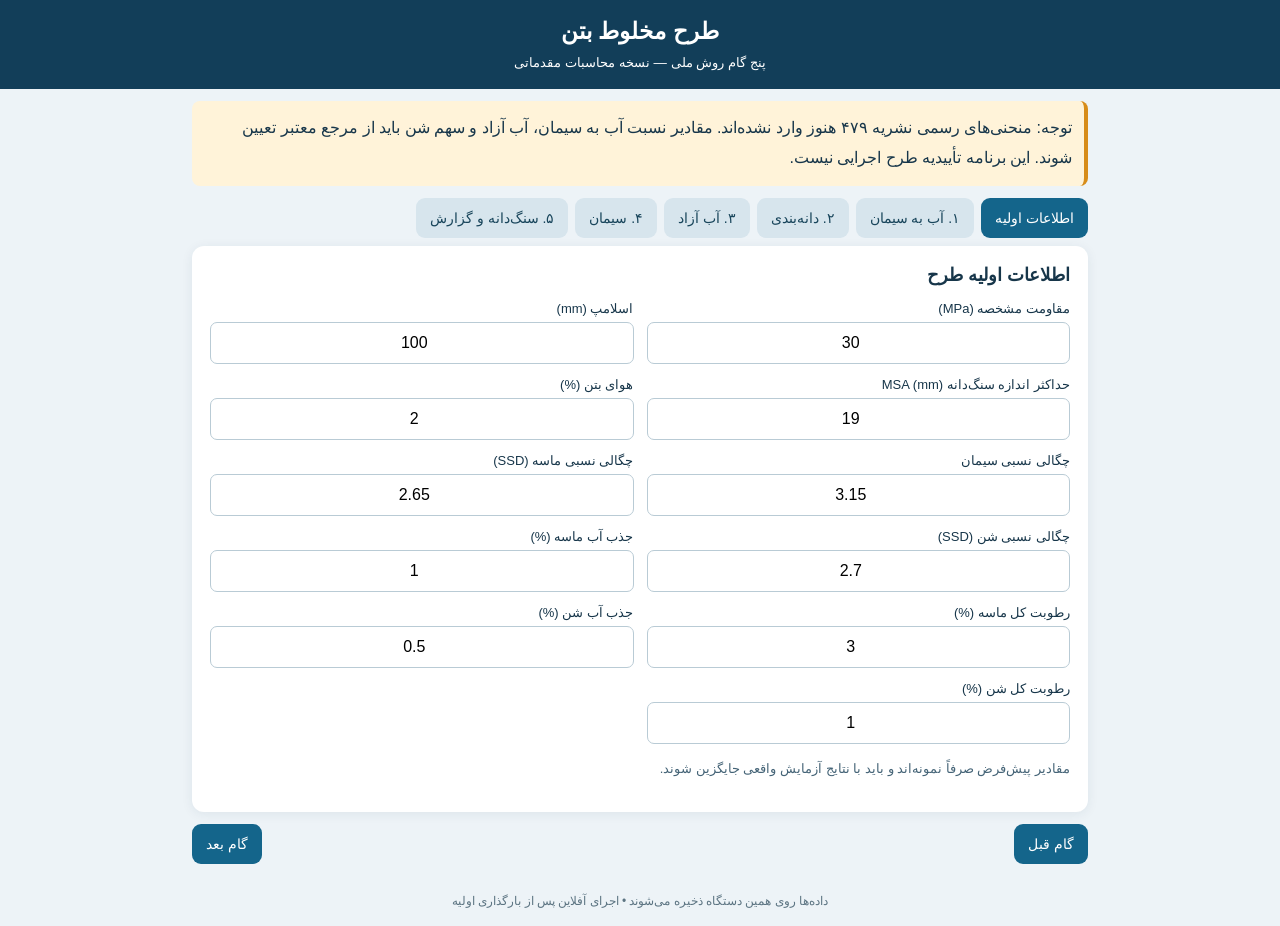
==== index.html @ 6e738f26 "Add files via upload" ====
<!doctype html><html lang="fa" dir="rtl"><head><meta charset="utf-8"><meta name="viewport" content="width=device-width,initial-scale=1"><meta name="theme-color" content="#123e59"><link rel="manifest" href="manifest.webmanifest"><link rel="stylesheet" href="style.css"><title>طرح مخلوط بتن | پنج گام</title></head><body><header><h1>طرح مخلوط بتن</h1><small>پنج گام روش ملی — نسخه محاسبات مقدماتی</small></header><main><div class="notice">توجه: منحنی‌های رسمی نشریه ۴۷۹ هنوز وارد نشده‌اند. مقادیر نسبت آب به سیمان، آب آزاد و سهم شن باید از مرجع معتبر تعیین شوند. این برنامه تأییدیه طرح اجرایی نیست.</div><nav id="tabs"></nav><section id="screen"></section><div class="actions"><button id="prev">گام قبل</button><button id="next">گام بعد</button></div></main><footer>داده‌ها روی همین دستگاه ذخیره می‌شوند • اجرای آفلاین پس از بارگذاری اولیه</footer><script src="app.js"></script></body></html>
---- style.css ----
:root{font-family:Tahoma,Arial,sans-serif;color:#17364a;background:#edf3f7}*{box-sizing:border-box}body{margin:0}header{background:#123e59;color:#fff;padding:18px;text-align:center}h1{margin:0 0 8px;font-size:23px}main{max-width:920px;margin:auto;padding:12px}.notice{background:#fff3d9;border-right:4px solid #d78c19;padding:12px;line-height:1.9;border-radius:8px;margin-bottom:12px}nav{display:flex;overflow-x:auto;gap:7px;padding-bottom:8px}button{border:0;border-radius:9px;padding:12px 14px;background:#14658b;color:white;cursor:pointer;font-family:inherit;font-size:14px}nav button{white-space:nowrap;background:#d7e5ed;color:#18455b}nav button.active{background:#14658b;color:white}.panel{background:white;border-radius:12px;padding:18px;box-shadow:0 2px 12px #17364a13}h2{font-size:18px;margin-top:0}.grid{display:grid;grid-template-columns:repeat(2,minmax(0,1fr));gap:13px}.field{display:flex;flex-direction:column;gap:6px;font-size:13px}.field input,.field select{width:100%;padding:11px;border:1px solid #b9cbd5;border-radius:7px;font-size:16px;direction:ltr;text-align:center;background:white}.hint{font-size:13px;line-height:1.9;color:#456477}.actions{display:flex;justify-content:space-between;margin-top:12px}table{width:100%;border-collapse:collapse;font-size:13px}td,th{padding:10px;border-bottom:1px solid #e0e9ee;text-align:right}td:last-child{text-align:left;direction:ltr}svg{width:100%;height:auto;background:#f9fcfe;border:1px solid #e1e9ee;border-radius:8px;margin-top:12px}.bad{color:#a12222;font-weight:bold}.good{color:#16663b;font-weight:bold}footer{text-align:center;font-size:12px;padding:18px;color:#5c7482}@media(max-width:560px){.grid{grid-template-columns:1fr}.panel{padding:12px}header{padding:14px}}
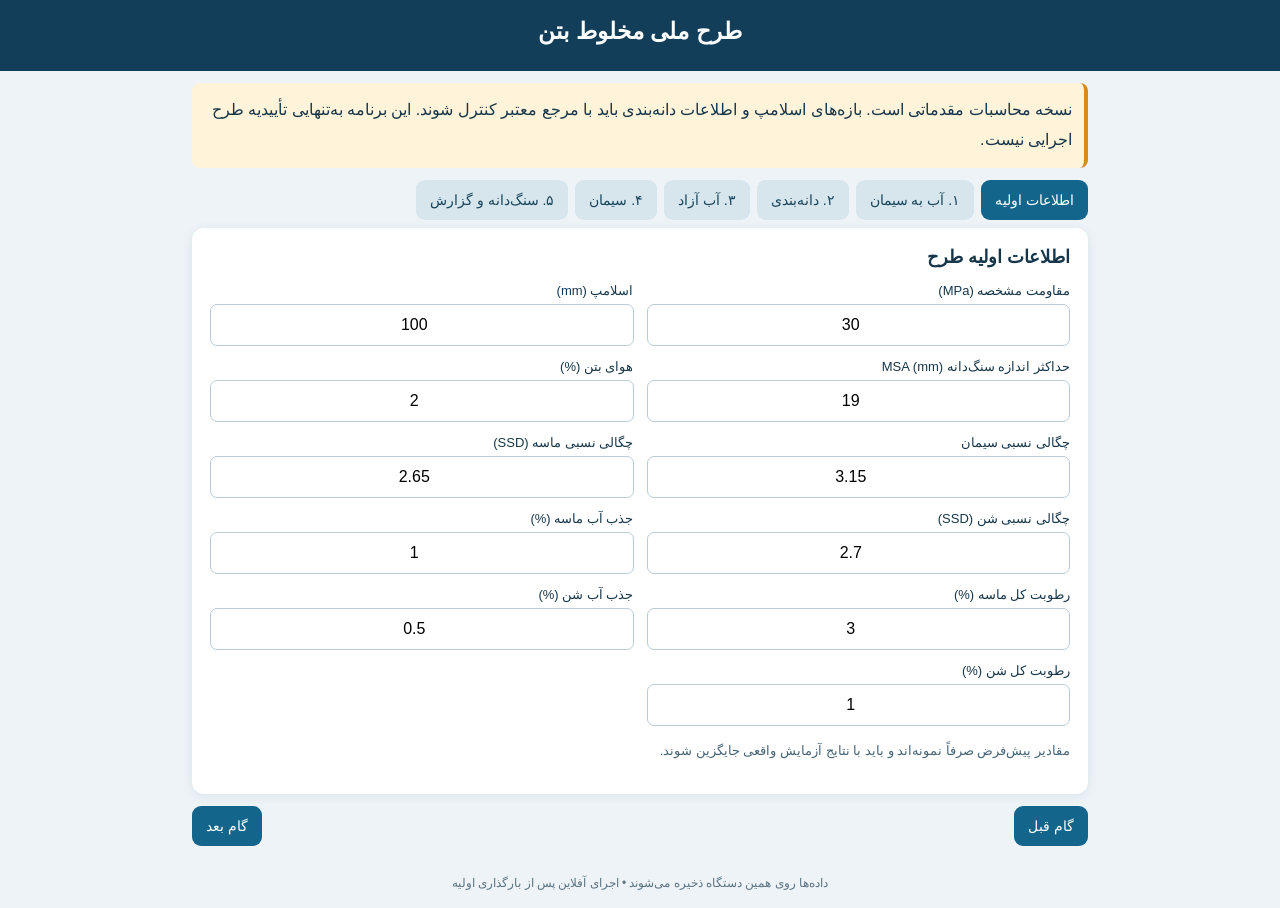
==== commit 28ee2007: "Update index.html" ====
--- a/index.html
+++ b/index.html
@@ -1 +1,31 @@
-<!doctype html><html lang="fa" dir="rtl"><head><meta charset="utf-8"><meta name="viewport" content="width=device-width,initial-scale=1"><meta name="theme-color" content="#123e59"><link rel="manifest" href="manifest.webmanifest"><link rel="stylesheet" href="style.css"><title>طرح مخلوط بتن | پنج گام</title></head><body><header><h1>طرح مخلوط بتن</h1><small>پنج گام روش ملی — نسخه محاسبات مقدماتی</small></header><main><div class="notice">توجه: منحنی‌های رسمی نشریه ۴۷۹ هنوز وارد نشده‌اند. مقادیر نسبت آب به سیمان، آب آزاد و سهم شن باید از مرجع معتبر تعیین شوند. این برنامه تأییدیه طرح اجرایی نیست.</div><nav id="tabs"></nav><section id="screen"></section><div class="actions"><button id="prev">گام قبل</button><button id="next">گام بعد</button></div></main><footer>داده‌ها روی همین دستگاه ذخیره می‌شوند • اجرای آفلاین پس از بارگذاری اولیه</footer><script src="app.js"></script></body></html>
+<!doctype html>
+<html lang="fa" dir="rtl">
+<head>
+  <meta charset="utf-8">
+  <meta name="viewport" content="width=device-width,initial-scale=1">
+  <meta name="theme-color" content="#123e59">
+  <link rel="manifest" href="manifest.webmanifest">
+  <link rel="stylesheet" href="style.css">
+  <title>طرح ملی مخلوط بتن</title>
+</head>
+<body>
+  <header>
+    <h1>طرح ملی مخلوط بتن</h1>
+  </header>
+
+  <main>
+    <div class="notice">
+      نسخه محاسبات مقدماتی است. بازه‌های اسلامپ و اطلاعات دانه‌بندی باید با مرجع معتبر کنترل شوند. این برنامه به‌تنهایی تأییدیه طرح اجرایی نیست.
+    </div>
+    <nav id="tabs"></nav>
+    <section id="screen"></section>
+    <div class="actions">
+      <button id="prev" type="button">گام قبل</button>
+      <button id="next" type="button">گام بعد</button>
+    </div>
+  </main>
+
+  <footer>داده‌ها روی همین دستگاه ذخیره می‌شوند • اجرای آفلاین پس از بارگذاری اولیه</footer>
+  <script src="app.js"></script>
+</body>
+</html>
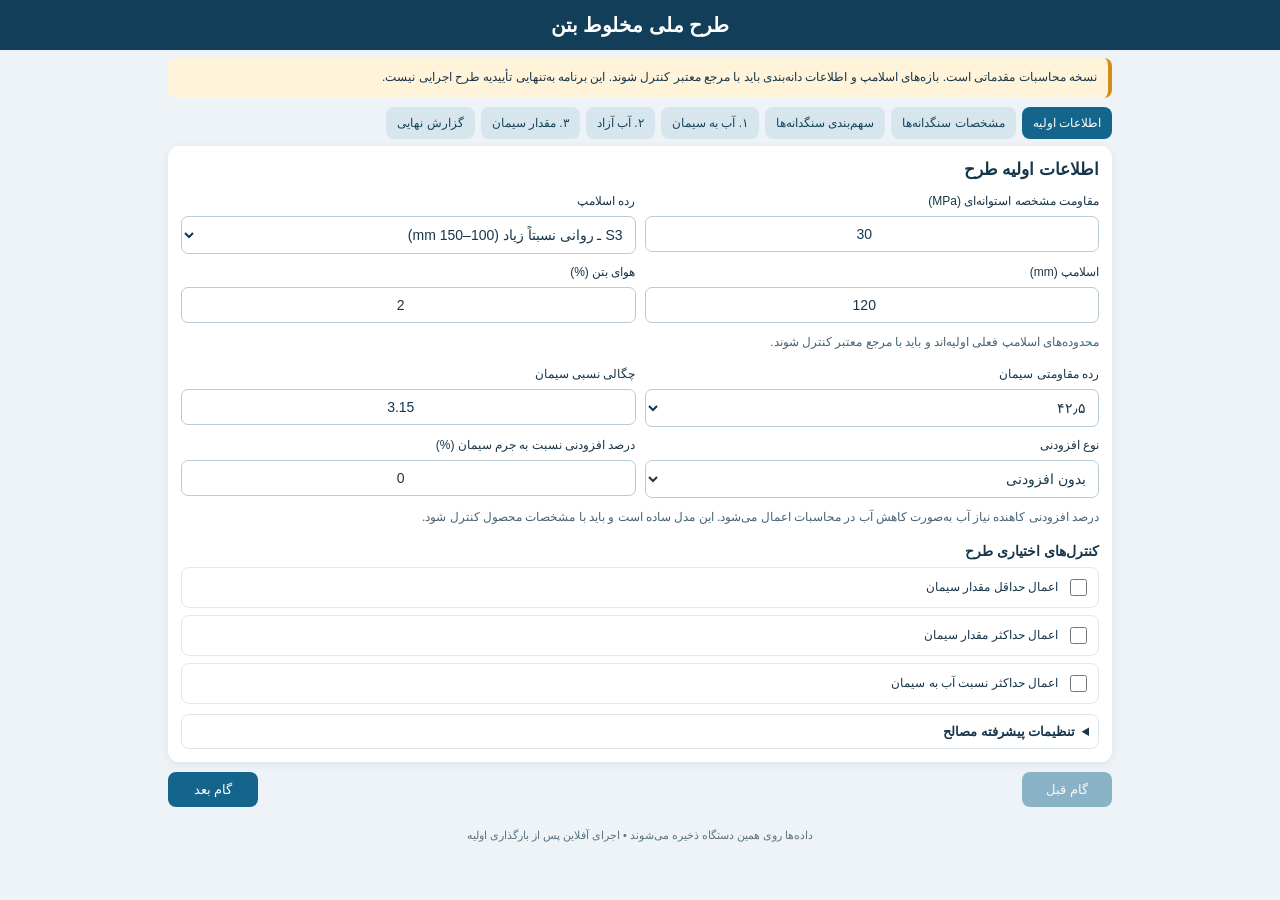
==== commit 65a6a6cf: "Update index.html" ====
--- a/index.html
+++ b/index.html
@@ -27,5 +27,6 @@
 
   <footer>داده‌ها روی همین دستگاه ذخیره می‌شوند • اجرای آفلاین پس از بارگذاری اولیه</footer>
   <script src="app.js"></script>
+  <script src="page3.js"></script>
 </body>
 </html>
--- a/style.css
+++ b/style.css
@@ -1 +1,378 @@
-:root{font-family:Tahoma,Arial,sans-serif;color:#17364a;background:#edf3f7}*{box-sizing:border-box}body{margin:0}header{background:#123e59;color:#fff;padding:18px;text-align:center}h1{margin:0 0 8px;font-size:23px}main{max-width:920px;margin:auto;padding:12px}.notice{background:#fff3d9;border-right:4px solid #d78c19;padding:12px;line-height:1.9;border-radius:8px;margin-bottom:12px}nav{display:flex;overflow-x:auto;gap:7px;padding-bottom:8px}button{border:0;border-radius:9px;padding:12px 14px;background:#14658b;color:white;cursor:pointer;font-family:inherit;font-size:14px}nav button{white-space:nowrap;background:#d7e5ed;color:#18455b}nav button.active{background:#14658b;color:white}.panel{background:white;border-radius:12px;padding:18px;box-shadow:0 2px 12px #17364a13}h2{font-size:18px;margin-top:0}.grid{display:grid;grid-template-columns:repeat(2,minmax(0,1fr));gap:13px}.field{display:flex;flex-direction:column;gap:6px;font-size:13px}.field input,.field select{width:100%;padding:11px;border:1px solid #b9cbd5;border-radius:7px;font-size:16px;direction:ltr;text-align:center;background:white}.hint{font-size:13px;line-height:1.9;color:#456477}.actions{display:flex;justify-content:space-between;margin-top:12px}table{width:100%;border-collapse:collapse;font-size:13px}td,th{padding:10px;border-bottom:1px solid #e0e9ee;text-align:right}td:last-child{text-align:left;direction:ltr}svg{width:100%;height:auto;background:#f9fcfe;border:1px solid #e1e9ee;border-radius:8px;margin-top:12px}.bad{color:#a12222;font-weight:bold}.good{color:#16663b;font-weight:bold}footer{text-align:center;font-size:12px;padding:18px;color:#5c7482}@media(max-width:560px){.grid{grid-template-columns:1fr}.panel{padding:12px}header{padding:14px}}
+:root {
+  font-family: Tahoma, Arial, sans-serif;
+  color: #17364a;
+  background: #edf3f7;
+}
+
+* {
+  box-sizing: border-box;
+}
+
+body {
+  margin: 0;
+}
+
+header {
+  background: #123e59;
+  color: #fff;
+  padding: 13px 10px;
+  text-align: center;
+}
+
+h1 {
+  margin: 0;
+  font-size: 20px;
+}
+
+main {
+  max-width: 960px;
+  margin: auto;
+  padding: 8px;
+}
+
+.notice {
+  background: #fff3d9;
+  border-right: 4px solid #d78c19;
+  padding: 9px 11px;
+  line-height: 1.8;
+  border-radius: 8px;
+  margin-bottom: 9px;
+  font-size: 12px;
+}
+
+nav {
+  display: flex;
+  overflow-x: auto;
+  gap: 6px;
+  padding-bottom: 7px;
+  scrollbar-width: thin;
+}
+
+button {
+  border: 0;
+  border-radius: 8px;
+  padding: 10px 12px;
+  background: #14658b;
+  color: white;
+  cursor: pointer;
+  font-family: inherit;
+  font-size: 13px;
+}
+
+button:disabled {
+  opacity: 0.45;
+  cursor: default;
+}
+
+nav button {
+  white-space: nowrap;
+  background: #d7e5ed;
+  color: #18455b;
+  padding: 9px 11px;
+  font-size: 12px;
+}
+
+nav button.active {
+  background: #14658b;
+  color: white;
+}
+
+.panel {
+  background: white;
+  border-radius: 11px;
+  padding: 13px;
+  box-shadow: 0 2px 10px #17364a12;
+}
+
+h2 {
+  font-size: 17px;
+  margin: 0 0 12px;
+}
+
+h3 {
+  font-size: 14px;
+  margin: 14px 0 8px;
+}
+
+.grid {
+  display: grid;
+  grid-template-columns: repeat(2, minmax(0, 1fr));
+  gap: 9px;
+  margin-bottom: 9px;
+}
+
+.field {
+  display: flex;
+  flex-direction: column;
+  gap: 5px;
+  min-width: 0;
+  font-size: 12px;
+  line-height: 1.6;
+}
+
+.field input,
+.field select {
+  width: 100%;
+  min-width: 0;
+  padding: 9px 8px;
+  border: 1px solid #b9cbd5;
+  border-radius: 7px;
+  font-family: inherit;
+  font-size: 14px;
+  background: white;
+  color: #17364a;
+}
+
+.field input[type="number"] {
+  direction: ltr;
+  text-align: center;
+}
+
+.field input:focus,
+.field select:focus,
+.table-input:focus {
+  outline: 2px solid #8ac6df;
+  border-color: #14658b;
+}
+
+.hint {
+  font-size: 12px;
+  line-height: 1.8;
+  color: #456477;
+  margin: 7px 0 11px;
+}
+
+.limit-box {
+  border: 1px solid #e0e9ee;
+  border-radius: 8px;
+  padding: 8px;
+  margin: 7px 0;
+}
+
+.checkline {
+  display: flex;
+  align-items: center;
+  gap: 8px;
+  font-size: 12px;
+  line-height: 1.7;
+}
+
+.checkline input {
+  width: 17px;
+  height: 17px;
+  flex-shrink: 0;
+  accent-color: #14658b;
+}
+
+.limit-box .field {
+  margin-top: 8px;
+}
+
+details {
+  border: 1px solid #dce7ed;
+  border-radius: 8px;
+  padding: 9px;
+  margin-top: 10px;
+}
+
+summary {
+  cursor: pointer;
+  font-size: 13px;
+  font-weight: bold;
+}
+
+.advanced-grid {
+  margin-top: 12px;
+}
+
+/* جدول دانه‌بندی سنگدانه‌ها */
+.table-scroll {
+  width: 100%;
+  overflow-x: auto;
+  margin: 10px 0;
+  border: 1px solid #dce7ed;
+  border-radius: 8px;
+  -webkit-overflow-scrolling: touch;
+}
+
+.aggregate-table {
+  width: 100%;
+  min-width: 430px;
+  border-collapse: collapse;
+  font-size: 12px;
+  margin: 0;
+}
+
+.aggregate-table th,
+.aggregate-table td {
+  border: 1px solid #e0e9ee;
+  padding: 6px;
+  text-align: center;
+  vertical-align: middle;
+}
+
+.aggregate-table thead th {
+  background: #eaf2f6;
+  color: #17364a;
+  font-weight: bold;
+}
+
+.aggregate-table tbody th {
+  background: #f6f9fb;
+  text-align: right;
+  white-space: nowrap;
+  font-weight: normal;
+}
+
+.aggregate-table th:first-child {
+  min-width: 150px;
+}
+
+.aggregate-table td {
+  min-width: 88px;
+}
+
+.table-input {
+  width: 100%;
+  min-width: 68px;
+  padding: 7px 3px;
+  border: 1px solid #b9cbd5;
+  border-radius: 5px;
+  background: white;
+  font-family: inherit;
+  font-size: 13px;
+  text-align: center;
+  direction: ltr;
+}
+
+table:not(.aggregate-table) {
+  width: 100%;
+  border-collapse: collapse;
+  font-size: 12px;
+  margin: 8px 0;
+}
+
+table:not(.aggregate-table) td,
+table:not(.aggregate-table) th {
+  padding: 8px 6px;
+  border-bottom: 1px solid #e0e9ee;
+  text-align: right;
+  line-height: 1.7;
+}
+
+table:not(.aggregate-table) td:last-child {
+  text-align: left;
+  direction: ltr;
+  white-space: nowrap;
+}
+
+.actions {
+  display: flex;
+  justify-content: space-between;
+  gap: 10px;
+  margin-top: 10px;
+}
+
+.actions button {
+  min-width: 90px;
+}
+
+.bad {
+  color: #a12222;
+  font-weight: bold;
+  line-height: 1.8;
+}
+
+.good {
+  color: #16663b;
+  font-weight: bold;
+}
+
+footer {
+  text-align: center;
+  font-size: 11px;
+  padding: 14px 8px;
+  color: #5c7482;
+}
+
+@media (max-width: 560px) {
+  main {
+    padding: 7px;
+  }
+
+  .grid {
+    grid-template-columns: repeat(2, minmax(0, 1fr));
+    gap: 8px;
+  }
+
+  .panel {
+    padding: 10px;
+  }
+
+  header {
+    padding: 12px 8px;
+  }
+
+  h1 {
+    font-size: 19px;
+  }
+
+  .field {
+    font-size: 11px;
+  }
+
+  .field input,
+  .field select {
+    padding: 9px 5px;
+    font-size: 13px;
+  }
+
+  .notice {
+    font-size: 11px;
+  }
+
+  .aggregate-table {
+    font-size: 11px;
+  }
+
+  .aggregate-table th,
+  .aggregate-table td {
+    padding: 5px 4px;
+  }
+
+  .table-input {
+    font-size: 12px;
+    min-width: 62px;
+  }
+}
+
+@media print {
+  body {
+    background: white;
+  }
+
+  nav,
+  .actions,
+  footer,
+  .notice {
+    display: none !important;
+  }
+
+  main {
+    max-width: none;
+    padding: 0;
+  }
+
+  .panel {
+    box-shadow: none;
+    padding: 0;
+  }
+
+  button {
+    display: none;
+  }
+
+  .table-scroll {
+    overflow: visible;
+  }
+}
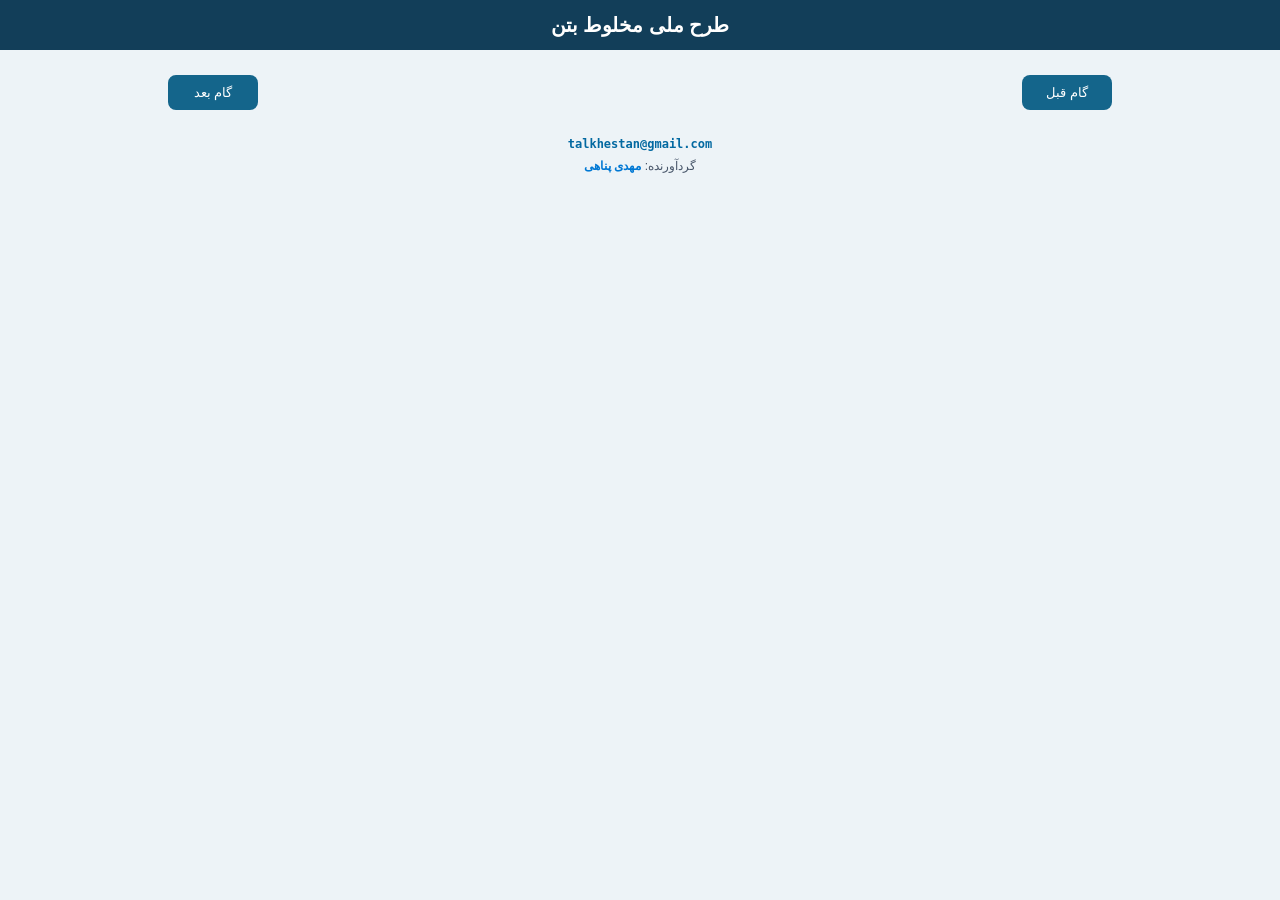
==== commit 9974e91c: "Update index.html" ====
--- a/index.html
+++ b/index.html
@@ -2,7 +2,7 @@
 <html lang="fa" dir="rtl">
 <head>
   <meta charset="utf-8">
-  <meta name="viewport" content="width=device-width,initial-scale=1">
+  <meta name="viewport" content="width=device-width, initial-scale=1.0, maximum-scale=5.0, user-scalable=yes">
   <meta name="theme-color" content="#123e59">
   <link rel="manifest" href="manifest.webmanifest">
   <link rel="stylesheet" href="style.css">
@@ -14,9 +14,7 @@
   </header>
 
   <main>
-    <div class="notice">
-      نسخه محاسبات مقدماتی است. بازه‌های اسلامپ و اطلاعات دانه‌بندی باید با مرجع معتبر کنترل شوند. این برنامه به‌تنهایی تأییدیه طرح اجرایی نیست.
-    </div>
+    
     <nav id="tabs"></nav>
     <section id="screen"></section>
     <div class="actions">
@@ -25,8 +23,11 @@
     </div>
   </main>
 
-  <footer>داده‌ها روی همین دستگاه ذخیره می‌شوند • اجرای آفلاین پس از بارگذاری اولیه</footer>
-  <script src="app.js"></script>
-  <script src="page3.js"></script>
-</body>
-</html>
+  <div style="text-align:center; padding:16px 8px; font-size:12px; color:#475569; line-height:1.8;">
+  <div style="direction:ltr; font-family:'Segoe UI',monospace; color:#0369a1; font-weight:600;">
+    talkhestan@gmail.com
+  </div>
+  <div>
+    گردآورنده: <strong style="color:#0078d4;">مهدی پناهی</strong>
+  </div>
+  </div>
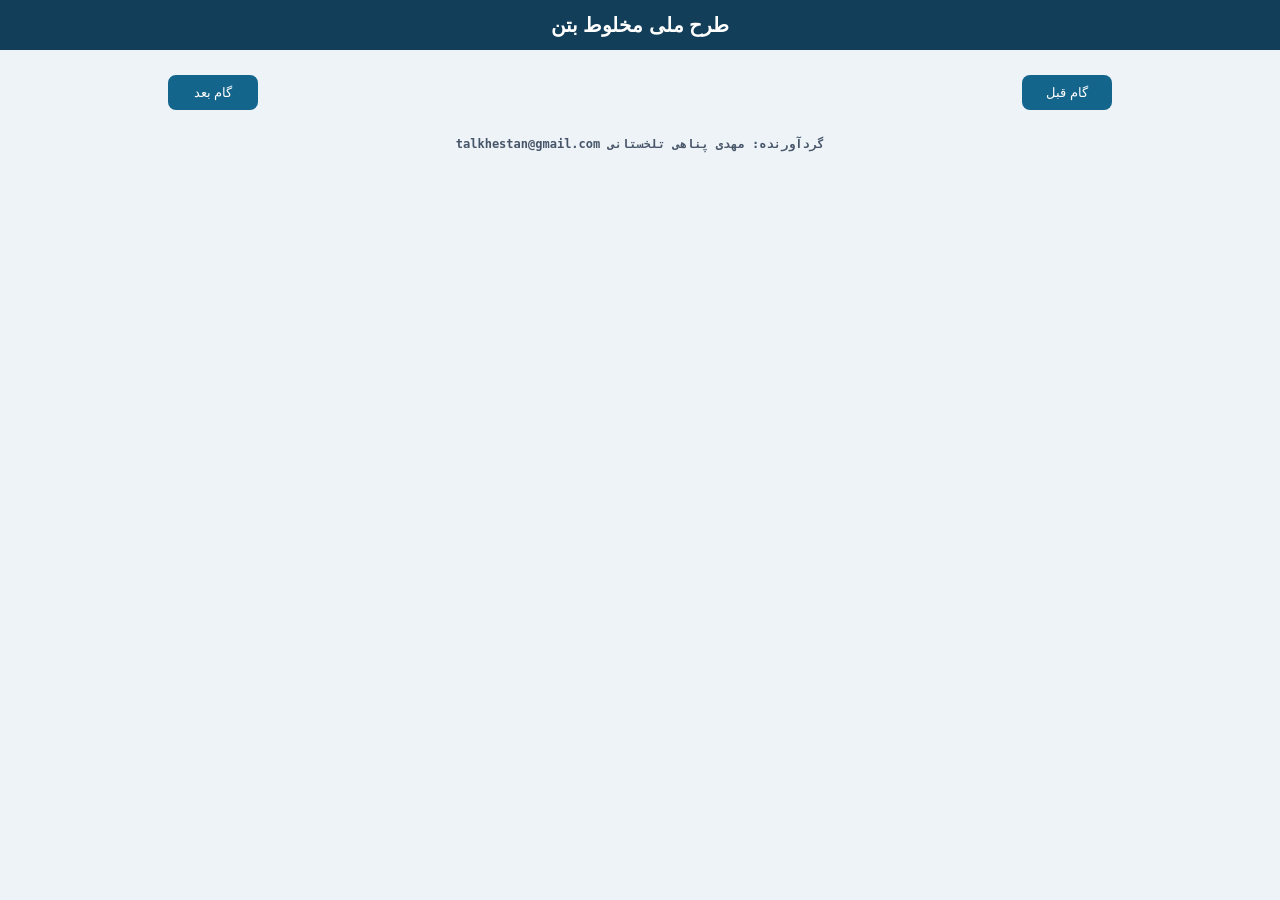
==== commit 15a16960: "Update index.html" ====
--- a/index.html
+++ b/index.html
@@ -24,10 +24,6 @@
   </main>
 
   <div style="text-align:center; padding:16px 8px; font-size:12px; color:#475569; line-height:1.8;">
-  <div style="direction:ltr; font-family:'Segoe UI',monospace; color:#0369a1; font-weight:600;">
-    talkhestan@gmail.com
+  <div style="direction:ltr; font-family:'Segoe UI',monospace; font-weight:600;">
+    talkhestan@gmail.com    گردآورنده: مهدی پناهی تلخستانی 
   </div>
-  <div>
-    گردآورنده: <strong style="color:#0078d4;">مهدی پناهی</strong>
-  </div>
-  </div>
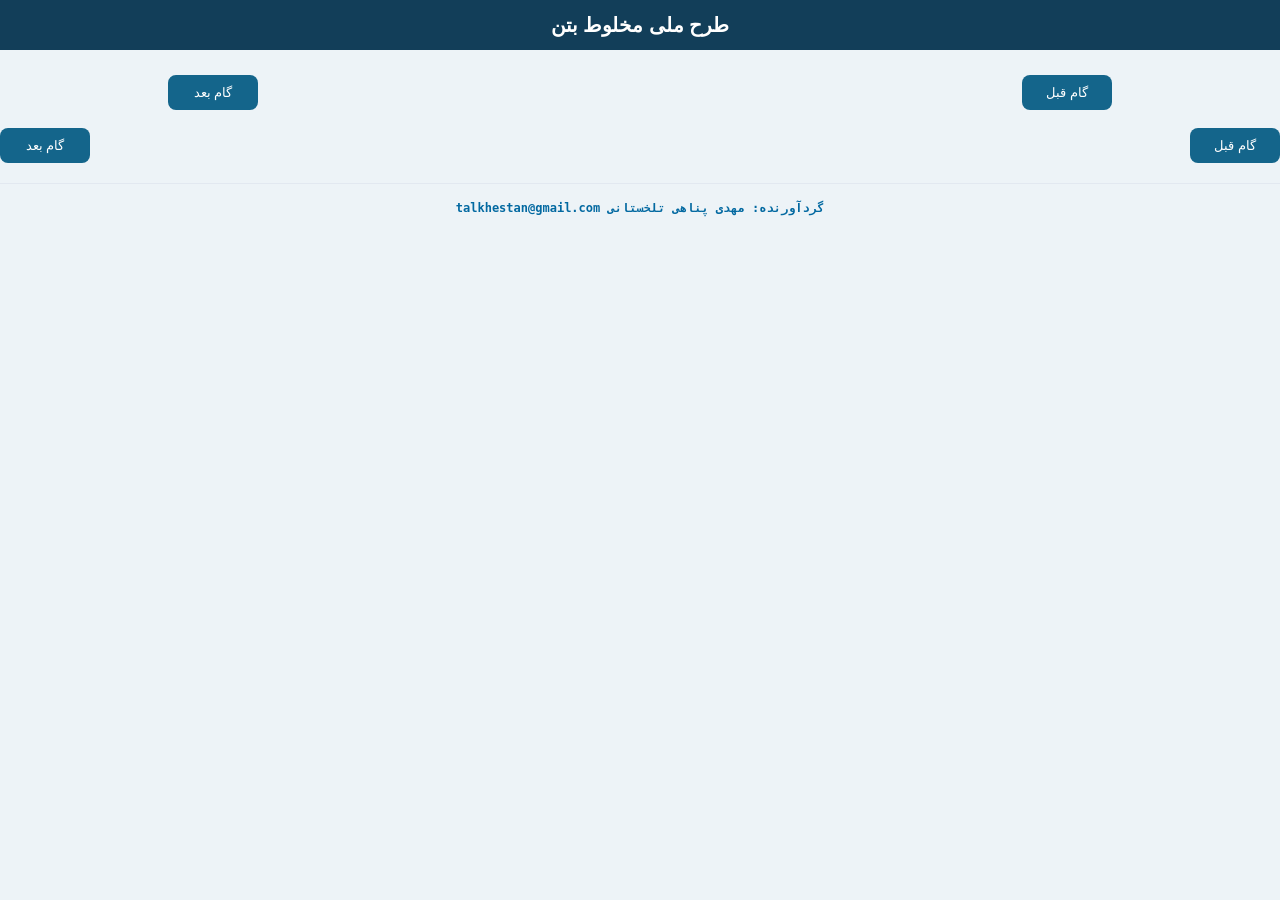
==== commit 8742a0fc: "Update index.html" ====
--- a/index.html
+++ b/index.html
@@ -22,8 +22,18 @@
       <button id="next" type="button">گام بعد</button>
     </div>
   </main>
+      <div class="actions">
+      <button id="prev" type="button">گام قبل</button>
+      <button id="next" type="button">گام بعد</button>
+    </div>
 
-  <div style="text-align:center; padding:16px 8px; font-size:12px; color:#475569; line-height:1.8;">
-  <div style="direction:ltr; font-family:'Segoe UI',monospace; font-weight:600;">
-    talkhestan@gmail.com    گردآورنده: مهدی پناهی تلخستانی 
-  </div>
+    <!-- این بخش فوتر است -->
+    <footer style="text-align: center; padding: 15px 10px; margin-top: 20px; font-size: 12px; color: #475569; line-height: 1.5; border-top: 1px solid #e2e8f0;">
+      <div style="direction: ltr; font-family: monospace; color: #0369a1; font-weight: bold; margin-bottom: 4px;">
+        talkhestan@gmail.com   گردآورنده: مهدی پناهی تلخستانی
+      </div>
+    </footer>
+    
+  </main>
+</body>
+</html>
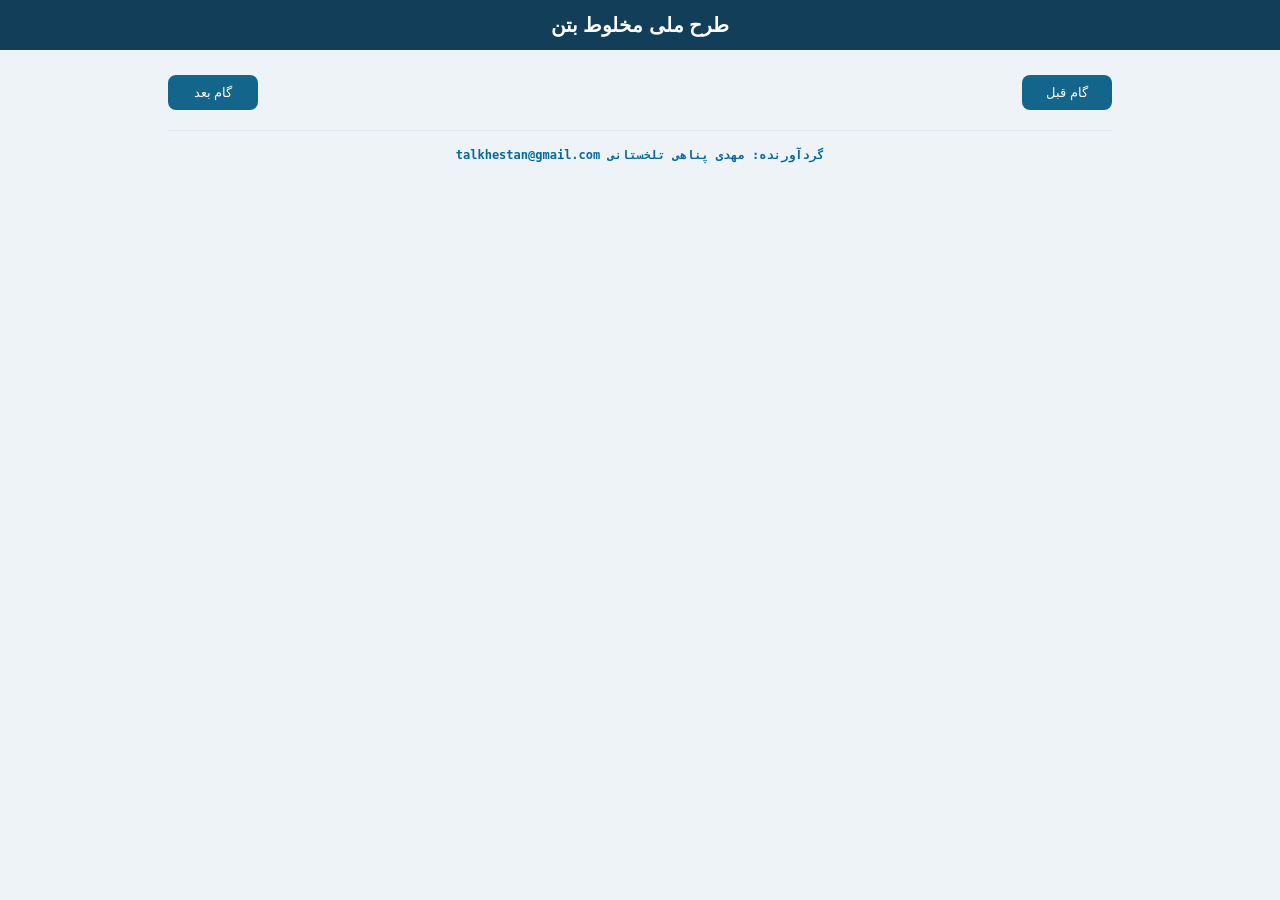
==== commit bc7788a9: "Update index.html" ====
--- a/index.html
+++ b/index.html
@@ -21,11 +21,6 @@
       <button id="prev" type="button">گام قبل</button>
       <button id="next" type="button">گام بعد</button>
     </div>
-  </main>
-      <div class="actions">
-      <button id="prev" type="button">گام قبل</button>
-      <button id="next" type="button">گام بعد</button>
-    </div>
 
     <!-- این بخش فوتر است -->
     <footer style="text-align: center; padding: 15px 10px; margin-top: 20px; font-size: 12px; color: #475569; line-height: 1.5; border-top: 1px solid #e2e8f0;">
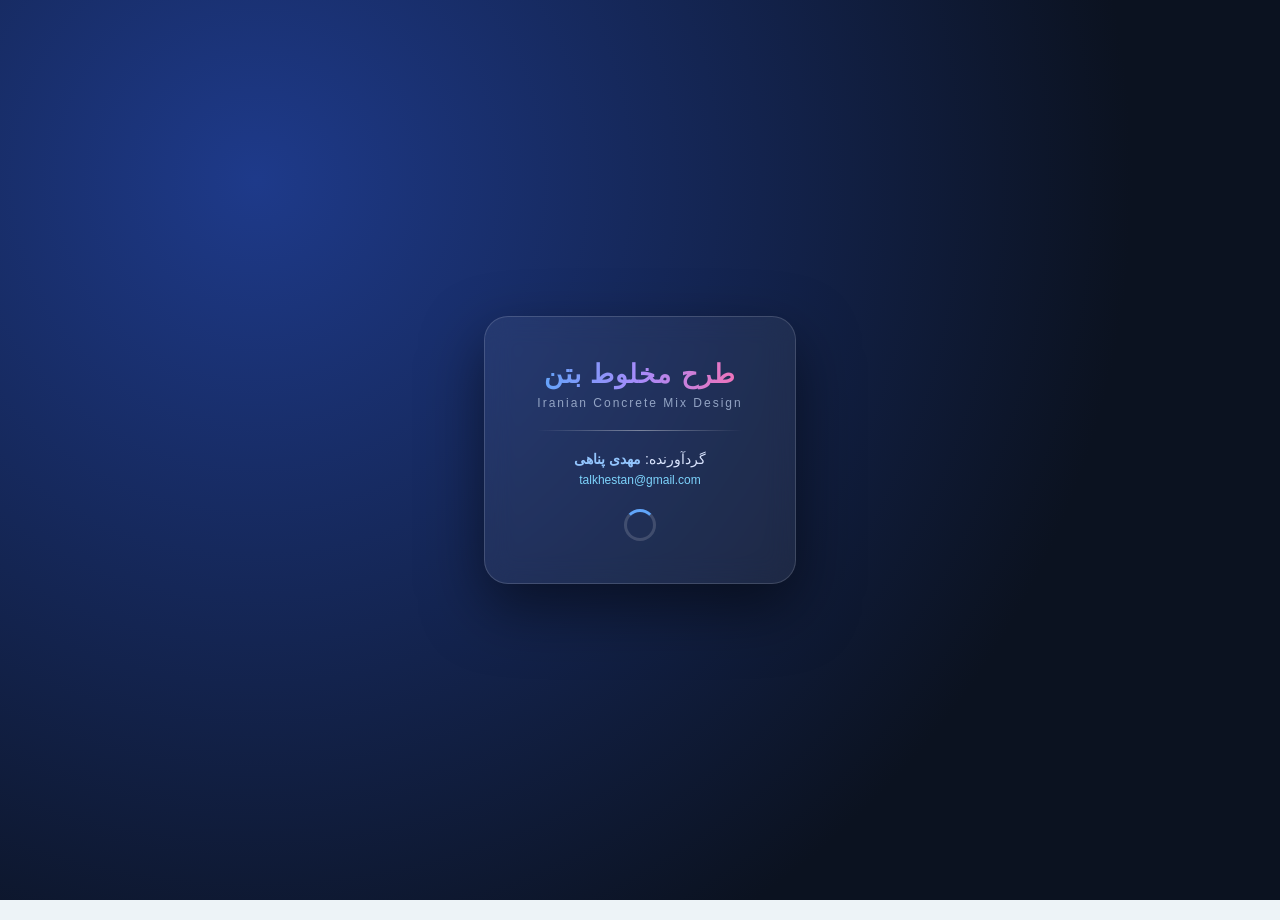
==== commit 490796c3: "Update index.html" ====
--- a/index.html
+++ b/index.html
@@ -14,21 +14,24 @@
   </header>
 
   <main>
-    
     <nav id="tabs"></nav>
     <section id="screen"></section>
+    
     <div class="actions">
       <button id="prev" type="button">گام قبل</button>
       <button id="next" type="button">گام بعد</button>
     </div>
 
-    <!-- این بخش فوتر است -->
+    <!-- فوتر برنامه (مشخصات در یک خط و به رنگ خاکستری) -->
     <footer style="text-align: center; padding: 15px 10px; margin-top: 20px; font-size: 12px; color: #475569; line-height: 1.5; border-top: 1px solid #e2e8f0;">
-      <div style="direction: ltr; font-family: monospace; color: #0369a1; font-weight: bold; margin-bottom: 4px;">
-        talkhestan@gmail.com   گردآورنده: مهدی پناهی تلخستانی
-      </div>
+      <span style="direction: ltr; unicode-bidi: embed; display: inline-block;">talkhestan@gmail.com</span> 
+      <span style="margin: 0 5px; color: #94a3b8;">|</span> 
+      گردآورنده: مهدی پناهی تلخستانی
     </footer>
     
   </main>
+
+  <!-- فراخوانی اسکریپت اصلی برنامه -->
+  <script src="app.js"></script>
 </body>
 </html>
